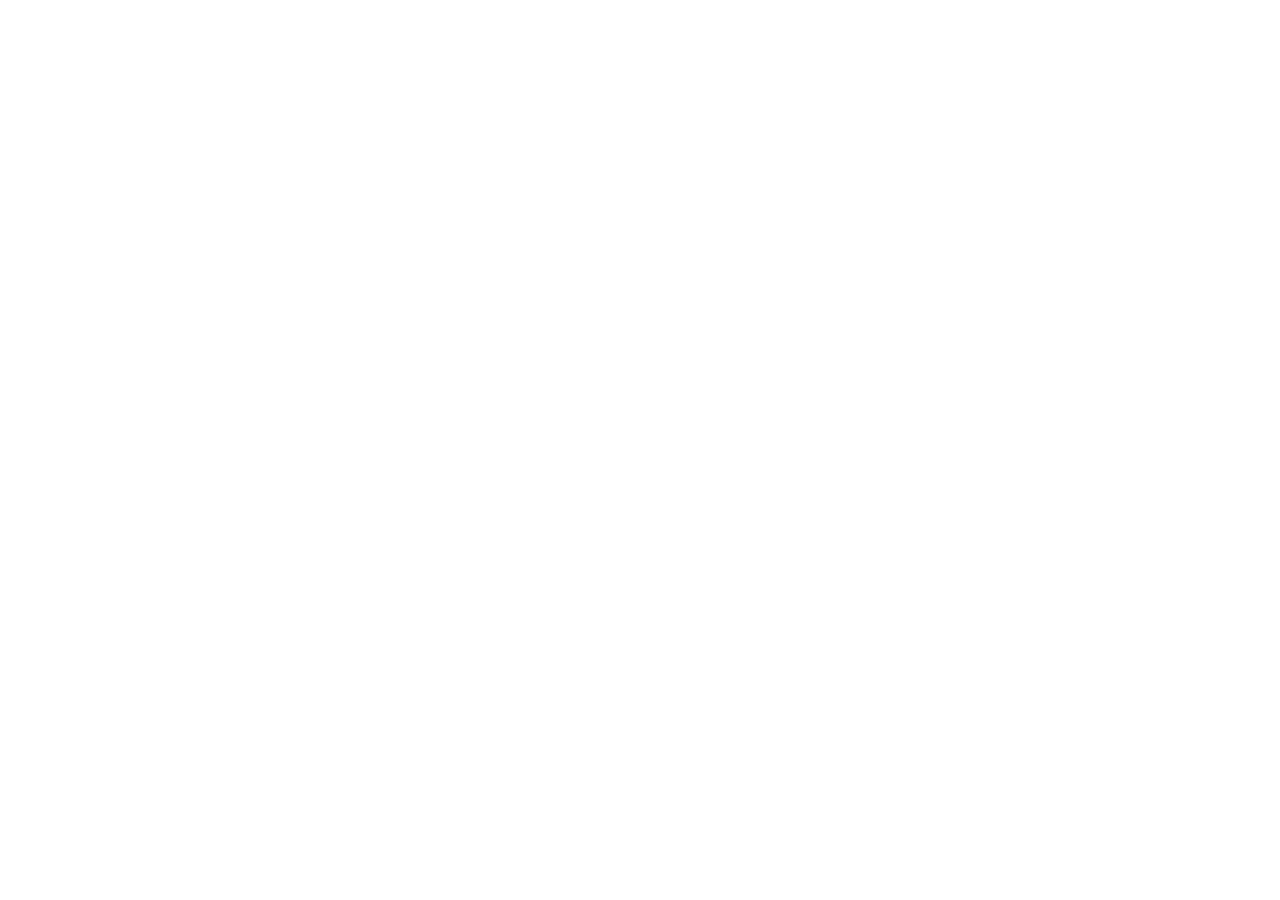
==== artists.html @ 88ea6580 "build Dior museum website" ====
<!doctype html>
<html lang="en">
  <head>
    <meta charset="UTF-8" />
    <meta name="viewport" content="width=device-width, initial-scale=1.0" />
    <title>Mini Art Museum - Artists</title>
    <link rel="stylesheet" href="css/style.css" />
  </head>
  <body>

  </body>
</html>
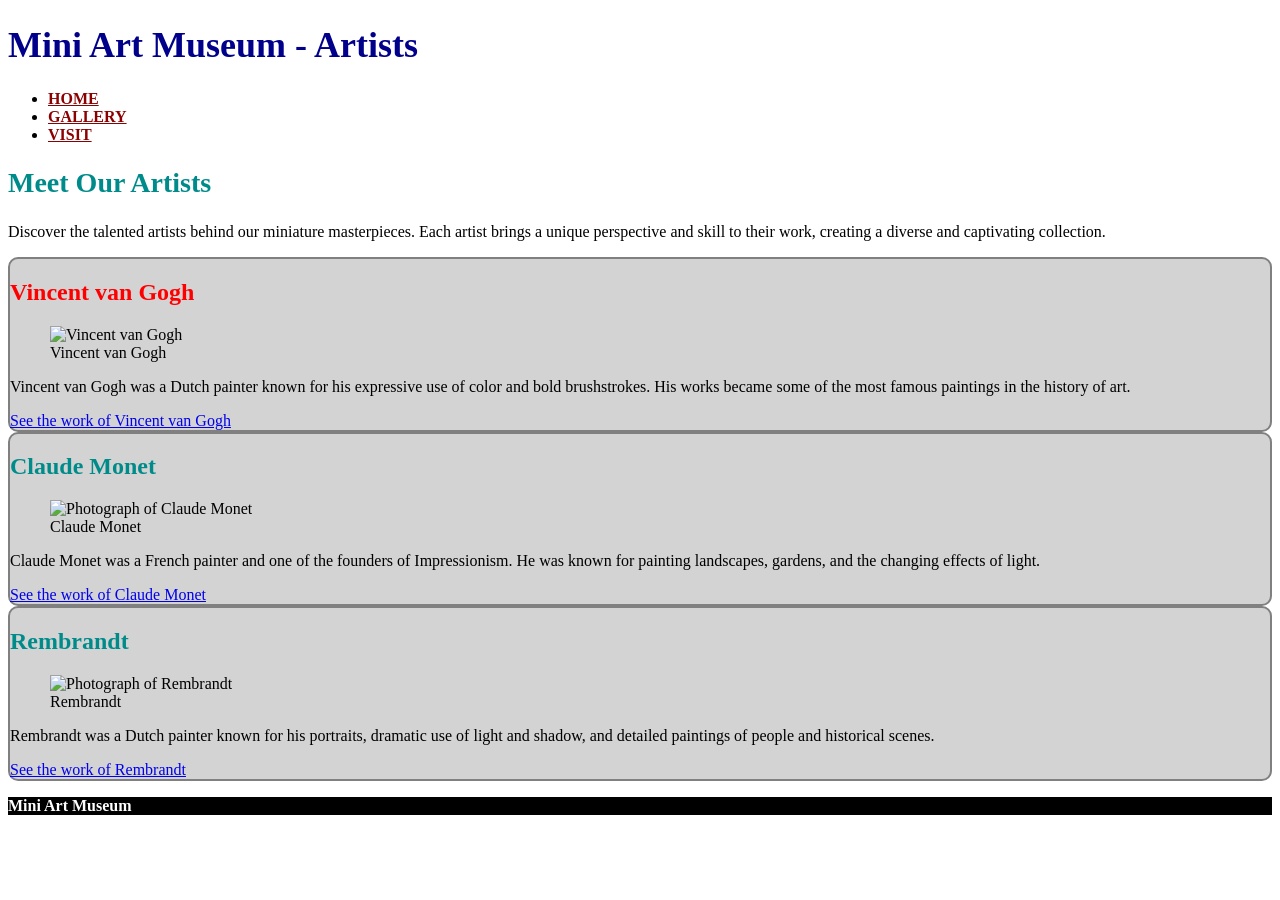
==== commit 882f92d6: "complete museum pages and styling" ====
--- a/artists.html
+++ b/artists.html
@@ -7,6 +7,70 @@
     <link rel="stylesheet" href="css/style.css" />
   </head>
   <body>
+    <header>
+      <h1>Mini Art Museum - Artists</h1>
+      <nav>
+      <ul>
+        <li><a href="index.html">Home</a></li>
+        <li><a href="gallery.html">Gallery</a></li>
+        <li><a href="visit.html">Visit</a></li>
+      </ul>
+      </nav>
+    </header>
+
+    <main> 
+      <section>
+        <h2>Meet Our Artists</h2>
+        <p>Discover the talented artists behind our miniature masterpieces. Each artist brings a unique perspective and skill to their work, creating a diverse and captivating collection.</p>
+
+        <article class="artist-card">
+          <h2 class="artist-title">Vincent van Gogh</h2>
+
+          <figure>
+            <img src="img/artist1.jpg" alt="Vincent van Gogh" width="200"/>
+            <figcaption> Vincent van Gogh</figcaption>
+          </figure>
+          <p>
+           Vincent van Gogh was a Dutch painter known for his expressive use of color and bold brushstrokes. His works became some of the most famous paintings in the history of art. 
+          </p>
+          <a href = "gallery.html#vangogh" >See the work of Vincent van Gogh</a>
+        </article>
+
+
+        <article class="artist-card">
+          <h2>Claude Monet</h2>
+          <figure>  
+            <img src="img/artist2.jpg" alt="Photograph of Claude Monet" width="200"/>
+            <figcaption>Claude Monet</figcaption>
+          </figure>
+           <p>
+           Claude Monet was a French painter and one of the founders of Impressionism. He was known for painting landscapes, gardens, and the changing effects of light.
+           </p>
+            <a href="gallery.html#monet" >See the work of Claude Monet</a>
+
+        </article>
+
+        <article class="artist-card">
+          <h2>Rembrandt</h2>
+          <figure>  
+            <img src="img/artist3.jpg" alt="Photograph of Rembrandt" width="200"/>
+            <figcaption>Rembrandt</figcaption>
+          </figure>
+           <p> 
+            Rembrandt was a Dutch painter known for his portraits, dramatic use of light and shadow, and detailed paintings of people and historical scenes.
+           </p>
+            <a href="gallery.html#rembrandt" >See the work of Rembrandt</a>
+            
+        </article>
+        
+
+      </section>
+
+    </main>
+
+    <footer>
+      <p>Mini Art Museum </p>
+    </footer>
 
   </body>
 </html>
--- a/css/style.css
+++ b/css/style.css
@@ -0,0 +1,86 @@
+h1 {
+    color: darkblue;
+    font-size: 36px;
+}
+
+h2 {
+    color: darkcyan;
+    font-size: 28px;
+}
+
+nav a {
+    text-transform: uppercase;
+    font-weight: bold;
+}
+
+footer {
+    background-color: black;
+    color: white;
+}
+
+.artist-card {
+    border: 2px solid gray;
+    border-radius: 10px;
+    background-color: lightgray;
+}
+
+.thumbnail {
+    border: 2px solid black;
+    border-radius: 8px;
+}
+
+#welcome-message {
+    font-size: 20px;
+}
+
+#vangogh h2 {
+    color: darkblue;
+}
+
+#monet h2 {
+    color: darkgreen;
+}
+
+#rembrandt h2 {
+    color: darkred;
+}
+
+header nav a {
+    color: darkred;
+}
+
+main article h2 {
+    font-size: 24px;
+}
+
+footer p {
+    font-weight: bold;
+}
+
+.artist-title {
+    color: red;
+}
+
+[id^="popup"] {
+    display: none;
+}
+
+[id^="popup"]:target {
+    display: block;
+    background-color: white;
+    border: 2px solid black;
+    border-radius: 10px;
+}
+
+[id^="popup"] img {
+    width: 500px;
+}
+
+/* Specificity:
+ h2 = 0,0,1
+ .artist-title = 0,1,0
+ #vangogh h2 = 1,0,1
+
+ .artist-title wins over h2 because a class selector
+ has higher specificity than a type selector.
+ */
